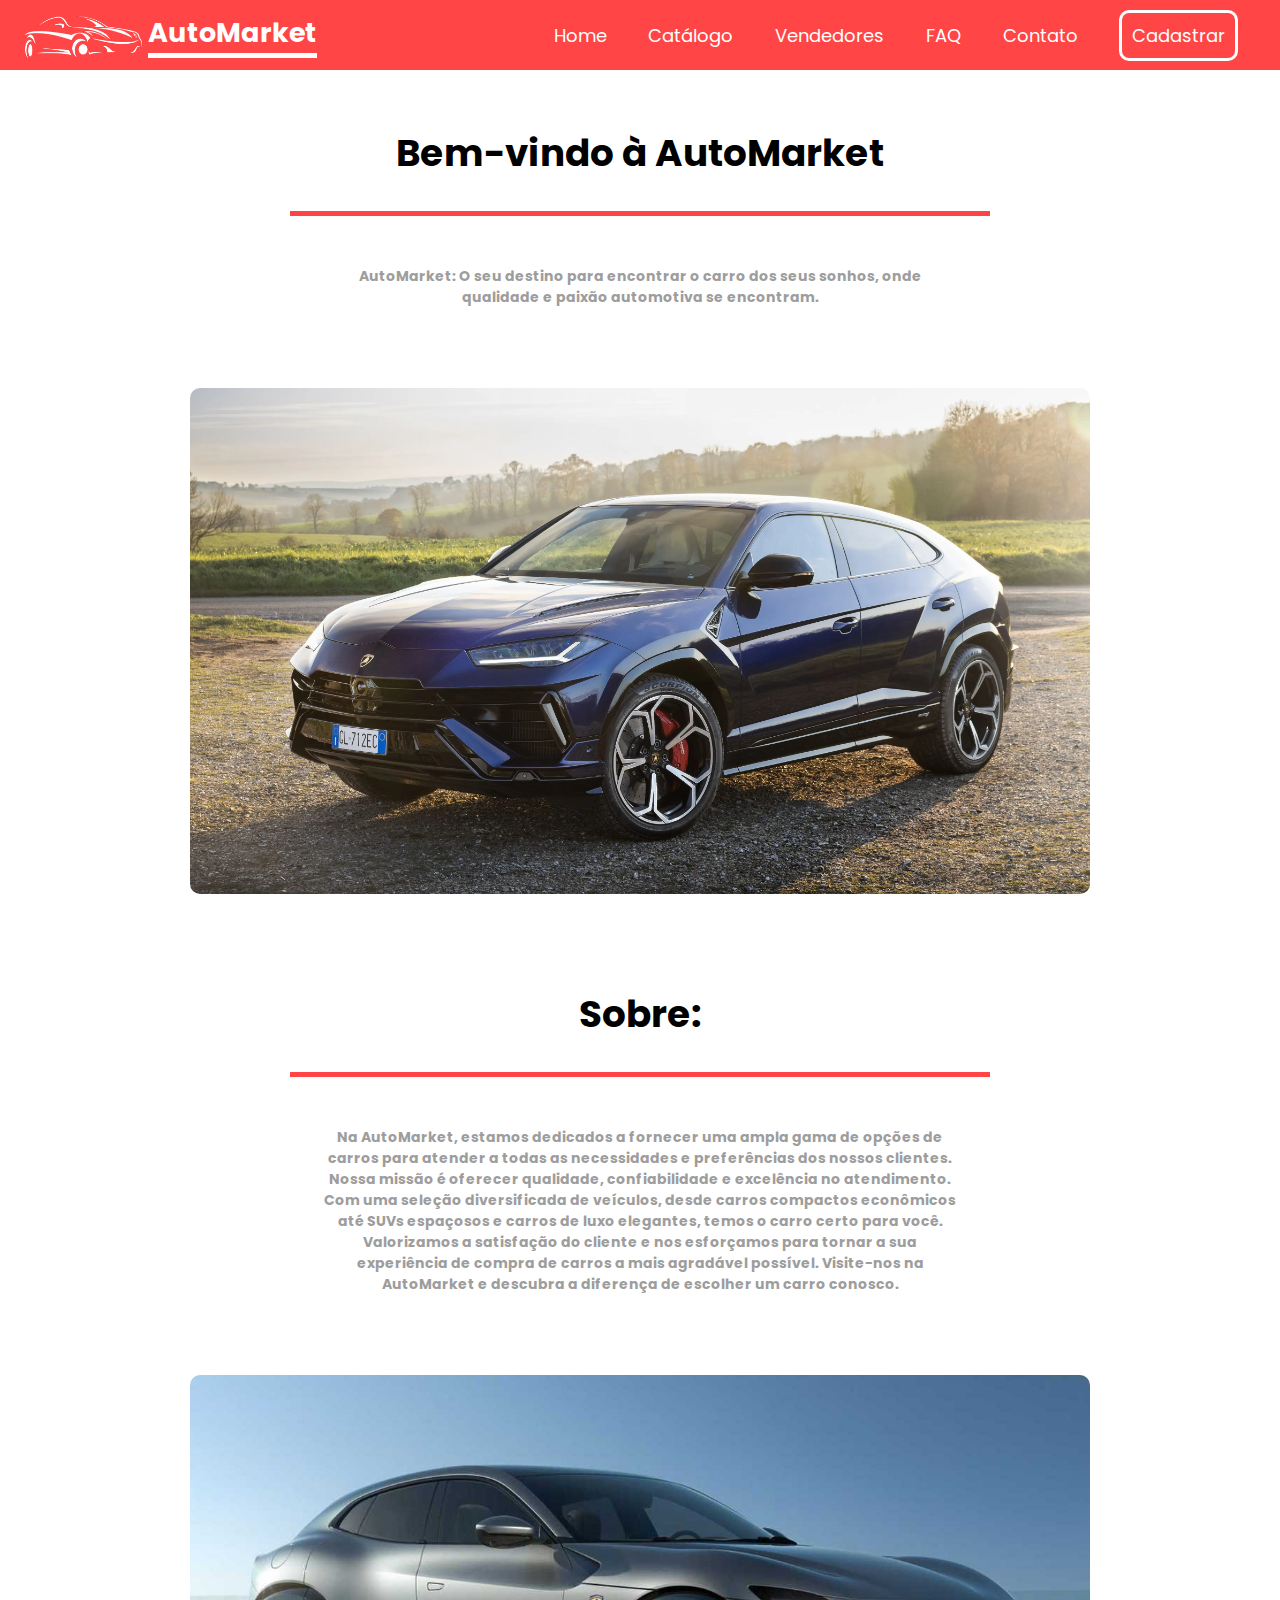
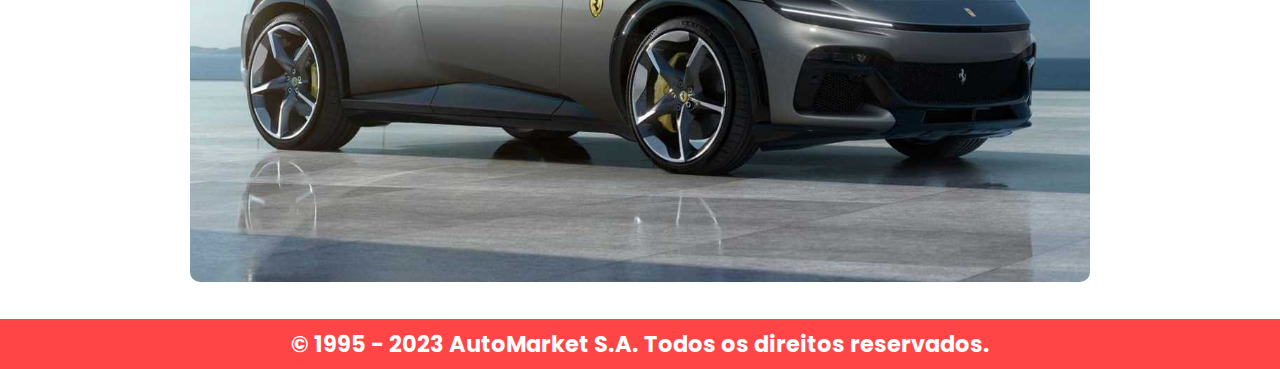
==== pages/index.html @ f9dd8e21 "Projeto Estruturado" ====
<!DOCTYPE html>
<html lang="pt-br">

<head>
    <meta charset="UTF-8">
    <meta name="viewport" content="width=device-width, initial-scale=1.0">
    <title>Home</title>
    <link rel="stylesheet" href="../css/style-index.css">
    <script src="../js/navbar.js"></script>
</head>

<body>
    <header>
        <div class="logo">
            <img src="../imgs/logo-automarket.png" alt="Logo AutoMarket">
            <h1>AutoMarket</h1>
        </div>

        <div class="mobile-menu">
            <div class="line1"></div>
            <div class="line2"></div>
            <div class="line3"></div>
        </div>

        <nav class="nav-header">
            <ul>
                <li><a href="../pages/index.html">Home</a></li>
                <li><a href="../pages/catalogo.html">Catálogo</a></li>
                <li><a href="../pages/vendedores.html">Vendedores</a></li>
                <li><a href="../pages/faq.html">FAQ</a></li>
                <li><a href="../pages/contato.html">Contato</a></li>
                <li><a href="../pages/cadastro.html" id="header-btn-cadastro">Cadastrar</a></li>
            </ul>
        </nav>
    </header>
    <main>
        <div>
            <br>
            <h1>Bem-vindo à AutoMarket</h1>
            <h2>
                <p>AutoMarket: O seu destino para encontrar o carro dos seus sonhos, onde qualidade e paixão automotiva
                    se encontram.</p>
            </h2>
        </div>

        <div class="img-main">
            <img src="../imgs/urus-home.png" alt="Logo AutoMarket">
        </div>

        <div>
            <br>
            <h1>Sobre:</h1>
            <h2>
                <p>Na AutoMarket, estamos dedicados a fornecer uma ampla gama de opções de carros para atender a todas
                    as necessidades e preferências dos nossos clientes. Nossa missão é oferecer qualidade,
                    confiabilidade e excelência no atendimento. Com uma seleção diversificada de veículos, desde carros
                    compactos econômicos até SUVs espaçosos e carros de luxo elegantes, temos o carro certo para você.
                    Valorizamos a satisfação do cliente e nos esforçamos para tornar a sua experiência de compra de
                    carros a mais agradável possível. Visite-nos na AutoMarket e descubra a diferença de escolher um
                    carro conosco.</p>
            </h2>
        </div>

        <div class="img-main">
            <img src="../imgs/purosangue-home.png" alt="Logo AutoMarket">
        </div>
    </main>
    <footer>
        <p><b>&copy; 1995 - 2023 AutoMarket S.A. Todos os direitos reservados.</b></p>
    </footer>
</body>

</html>
---- css/style-index.css ----
/*
    Vermelho #ff4545
*/

/**/
@import url('https://fonts.googleapis.com/css2?family=Poppins:ital,wght@0,700;1,400;1,800&display=swap');

*{
    margin: 0;
    padding: 0;
}

body{
    font-family: 'Poppins', sans-serif;
    margin: 0;
    padding: 0;
}

header{
    background-color: #ff4545;
    color: white;
    display: flex;
    justify-content: space-between;
    height: 70px;
    width: 100%;
    max-width: 100vw;
}

.logo{
    display: flex;
    align-items: center;
    justify-content: space-around;
    gap: 5px;

    width: calc(25% - 40px);
    text-align: center;
    margin: 0px 20px;
    height: 100%;
}

.logo img{
    height: 70%;
}

.logo h1{
    font-size: 3vh;
    margin: 0;
    padding: 0;
    border-bottom: 5px solid white;
}

.mobile-menu{
    cursor: pointer;
    display: none;
    margin: 15px;
}

.mobile-menu div{
    width: 32px;
    height: 4px;
    background-color: #fff;
    margin: 8px;
}

.nav-header{
    height: 100%;
    width: 60%;
}

.nav-header ul{
    height: 100%;
    list-style: none;
    display: flex;
    justify-content: space-evenly;
    align-items: center;
    margin: 0;
}

.nav-header a{
    font-size: 2vh;
    text-decoration: none;
    color: white;
}

.nav-header a:hover{
    cursor: pointer;
    transition: all 200ms;
    border-bottom: 5px solid white;
}

#header-btn-cadastro{
    transition: all 200ms;
    border: 3px solid white;
    padding: 10px;
    border-radius: 10px;
}

/*animacao do botao cadastro ao colocar o mouse por cima*/
#header-btn-cadastro:hover{
    cursor: pointer;
    transition: all 200ms;
    background-color: white;
    color: #ff4545;
    padding: 15px;
}

footer{
    display: flex;
    align-items: center;
    justify-content: center;

    text-align: center;
    width: 100%;
    height: 50px;
    background-color: #ff4545;
    color: white;
}

footer p{
    font-size: 2.5vh;
    color:white;
}

/*resposividade para telas menores que 1250px*/
@media (max-width: 1250px){

.logo img{
    height: 50%;
}

.logo h1{
    font-size: 2vh;
}

footer p{
    font-size: 2.5vh;
}

}
/*resposividade para mobile, menores que 850px*/
@media (max-width: 850px){

header{
    justify-content: space-evenly;
}

.logo{
    width: 50%;
}

.logo img{
    height: 50%;
}

.logo h1{
    font-size: 2.5vh;
}

.mobile-menu{
    display: block;
}

.nav-header{
    display: none;
}

.nav-header.active{
    display: inline;
    position: absolute;
    top: 69px;
    right: 0;
    width: 100vw;
    height: 50vh;
    background: #ff4545;
}

.nav-header ul{
    flex-direction: column;
    align-items: center;
}

footer p{
    font-size: 2vh;
}

}

main h1{
    display: block;
    font-size: 28pt;
    text-align: center;
    width: 50%;
    margin: auto;
    padding: 30px;
    border-bottom: solid 5px #ff4545;
}

main h2{
    font-size: 15pt;
    text-align: center; 
    width: 50%;
    margin: auto;
    padding: 50px;
}

img{
    max-width: 100vh;
    max-height: 60vh;
    border-radius: 10px;
}

.img-main{
    margin: auto;
    padding: 30px;
    height: auto;
    width: 100vh;
    object-fit: cover;
}

.car-info {
    padding: 20px;
}

h2 {
    font-size: 20px;
    margin: 0;
}

p {
    margin: 0;
    font-size: 14px;
    color: #9d9d9d;
}

.price {
    font-size: 16px;
    color: #ff4545;
    font-weight: bold;
}

.buy-button {
    background-color: #ff4545;
    color: #fff;
    font-weight: bold;
    padding: 10px 20px;
    border: none;
    border-radius: 0 0 10px 10px;
    cursor: pointer;
    display: block;
    width: 100%;
}

.buy-button:hover{
    background-color: #ff2f2f;
}
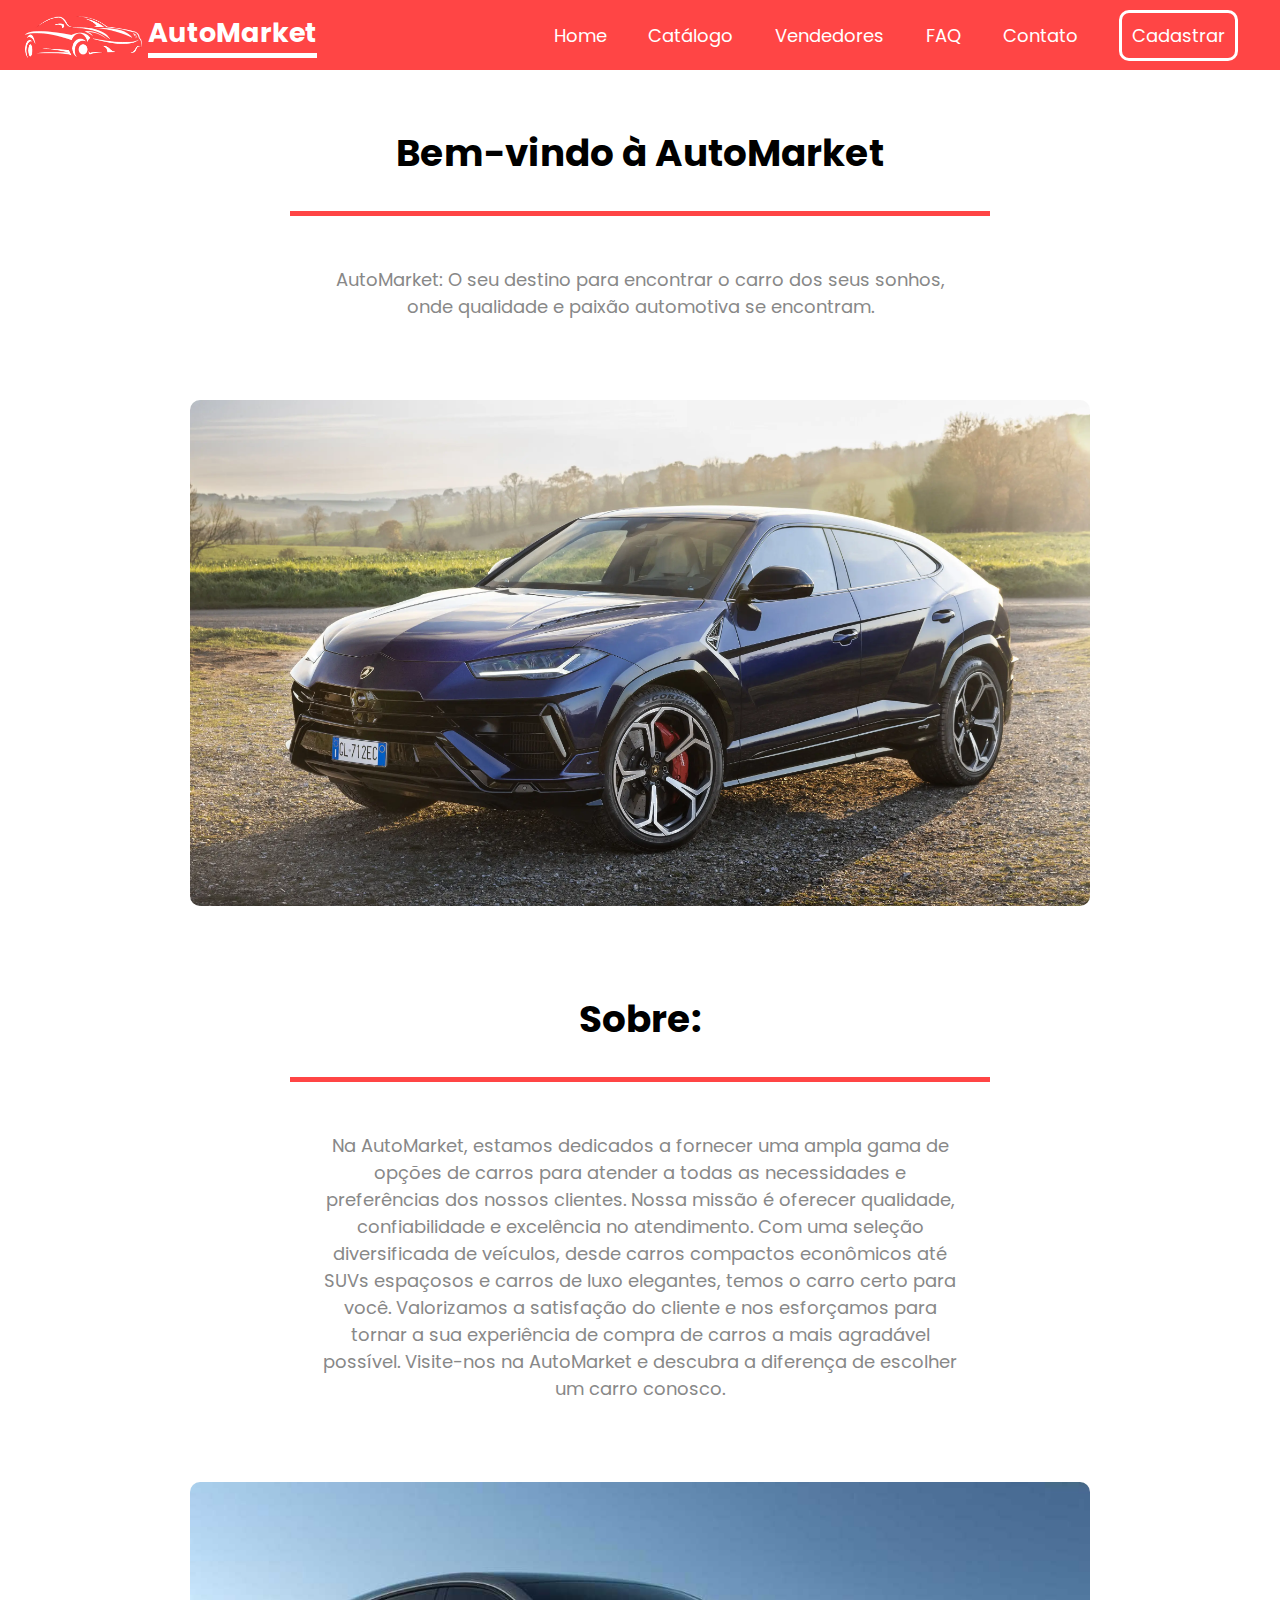
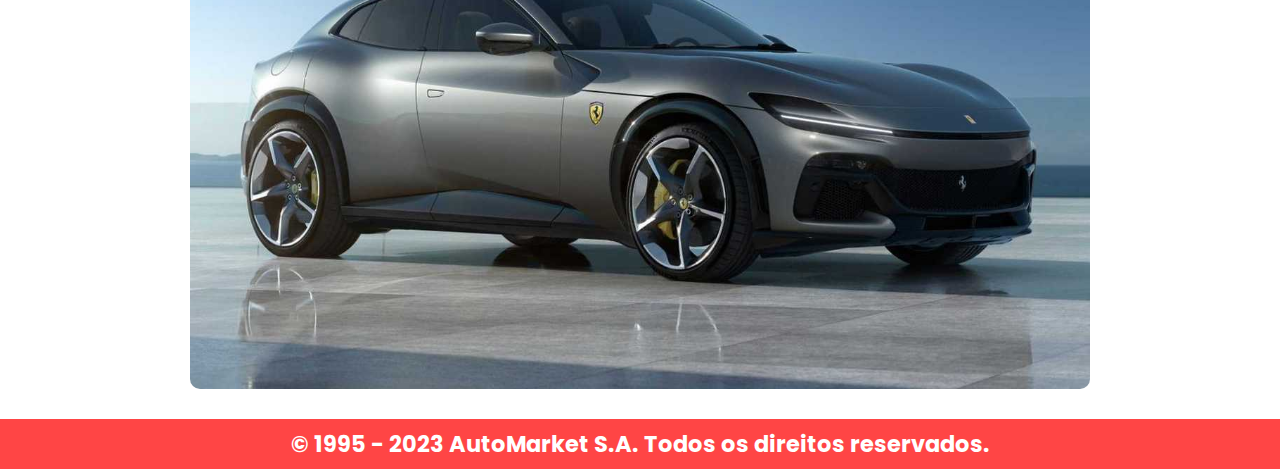
==== commit e2e7507d: "Projeto final" ====
--- a/pages/index.html
+++ b/pages/index.html
@@ -4,7 +4,7 @@
 <head>
     <meta charset="UTF-8">
     <meta name="viewport" content="width=device-width, initial-scale=1.0">
-    <title>Home</title>
+    <title>Home | Automarket</title>
     <link rel="stylesheet" href="../css/style-index.css">
     <script src="../js/navbar.js"></script>
 </head>
@@ -34,36 +34,38 @@
         </nav>
     </header>
     <main>
-        <div>
-            <br>
-            <h1>Bem-vindo à AutoMarket</h1>
-            <h2>
-                <p>AutoMarket: O seu destino para encontrar o carro dos seus sonhos, onde qualidade e paixão automotiva
-                    se encontram.</p>
-            </h2>
-        </div>
-
-        <div class="img-main">
-            <img src="../imgs/urus-home.png" alt="Logo AutoMarket">
-        </div>
-
-        <div>
-            <br>
-            <h1>Sobre:</h1>
-            <h2>
-                <p>Na AutoMarket, estamos dedicados a fornecer uma ampla gama de opções de carros para atender a todas
-                    as necessidades e preferências dos nossos clientes. Nossa missão é oferecer qualidade,
-                    confiabilidade e excelência no atendimento. Com uma seleção diversificada de veículos, desde carros
-                    compactos econômicos até SUVs espaçosos e carros de luxo elegantes, temos o carro certo para você.
-                    Valorizamos a satisfação do cliente e nos esforçamos para tornar a sua experiência de compra de
-                    carros a mais agradável possível. Visite-nos na AutoMarket e descubra a diferença de escolher um
-                    carro conosco.</p>
-            </h2>
-        </div>
-
-        <div class="img-main">
-            <img src="../imgs/purosangue-home.png" alt="Logo AutoMarket">
-        </div>
+       <section>
+            <div>
+                <br>
+                <h1>Bem-vindo à AutoMarket</h1>
+                    <div class="content">
+                        <p>AutoMarket: O seu destino para encontrar o carro dos seus sonhos, onde qualidade e paixão automotiva
+                            se encontram.</p>
+                    </div>
+            </div>
+    
+            <div class="img-main">
+                <img src="../imgs/urus-home.png" alt="Logo AutoMarket">
+            </div>
+    
+            <div>
+                <br>
+                <h1>Sobre:</h1>
+                <div class="content">
+                        <p>Na AutoMarket, estamos dedicados a fornecer uma ampla gama de opções de carros para atender a todas
+                            as necessidades e preferências dos nossos clientes. Nossa missão é oferecer qualidade,
+                            confiabilidade e excelência no atendimento. Com uma seleção diversificada de veículos, desde carros
+                            compactos econômicos até SUVs espaçosos e carros de luxo elegantes, temos o carro certo para você.
+                            Valorizamos a satisfação do cliente e nos esforçamos para tornar a sua experiência de compra de
+                            carros a mais agradável possível. Visite-nos na AutoMarket e descubra a diferença de escolher um
+                            carro conosco.</p>
+                </div>
+            </div>
+    
+            <div class="img-main">
+                <img src="../imgs/purosangue-home.png" alt="Logo AutoMarket">
+            </div>
+       </section>
     </main>
     <footer>
         <p><b>&copy; 1995 - 2023 AutoMarket S.A. Todos os direitos reservados.</b></p>
--- a/css/style-index.css
+++ b/css/style-index.css
@@ -16,6 +16,8 @@
     padding: 0;
 }
 
+
+/* ---------------- menu -------------*/
 header{
     background-color: #ff4545;
     color: white;
@@ -104,6 +106,8 @@
     padding: 15px;
 }
 
+
+/* ---------------- rodape -------------*/
 footer{
     display: flex;
     align-items: center;
@@ -121,24 +125,10 @@
     color:white;
 }
 
-/*resposividade para telas menores que 1250px*/
-@media (max-width: 1250px){
-
-.logo img{
-    height: 50%;
-}
-
-.logo h1{
-    font-size: 2vh;
-}
-
-footer p{
-    font-size: 2.5vh;
-}
-
-}
-/*resposividade para mobile, menores que 850px*/
-@media (max-width: 850px){
+
+
+/* ---------------- responsividade menu e rodape -------------*/
+@media (max-width: 1000px){
 
 header{
     justify-content: space-evenly;
@@ -182,9 +172,10 @@
 footer p{
     font-size: 2vh;
 }
-
-}
-
+}
+
+
+/* ---------------- home -------------*/
 main h1{
     display: block;
     font-size: 28pt;
@@ -195,7 +186,7 @@
     border-bottom: solid 5px #ff4545;
 }
 
-main h2{
+.content{
     font-size: 15pt;
     text-align: center; 
     width: 50%;
@@ -203,13 +194,16 @@
     padding: 50px;
 }
 
-img{
+main img{
     max-width: 100vh;
     max-height: 60vh;
     border-radius: 10px;
 }
 
 .img-main{
+    display: flex;
+    justify-content: center;
+    align-items: center;
     margin: auto;
     padding: 30px;
     height: auto;
@@ -217,39 +211,25 @@
     object-fit: cover;
 }
 
-.car-info {
-    padding: 20px;
-}
-
-h2 {
-    font-size: 20px;
-    margin: 0;
-}
-
-p {
-    margin: 0;
-    font-size: 14px;
-    color: #9d9d9d;
-}
-
-.price {
-    font-size: 16px;
-    color: #ff4545;
-    font-weight: bold;
-}
-
-.buy-button {
-    background-color: #ff4545;
-    color: #fff;
-    font-weight: bold;
-    padding: 10px 20px;
-    border: none;
-    border-radius: 0 0 10px 10px;
-    cursor: pointer;
-    display: block;
-    width: 100%;
-}
-
-.buy-button:hover{
-    background-color: #ff2f2f;
-}
+
+main p {
+    margin: 0;
+    font-size: 18px;
+    color: #888888;
+}
+
+/* ---------------- responsividade home -------------*/
+@media (max-width: 1000px){
+
+    main h1{
+        font-size: 20pt;
+    }
+
+    .img-main{
+        width: calc(100% - 60px);
+    }
+
+    main img{
+        width: 90%;
+    }
+}